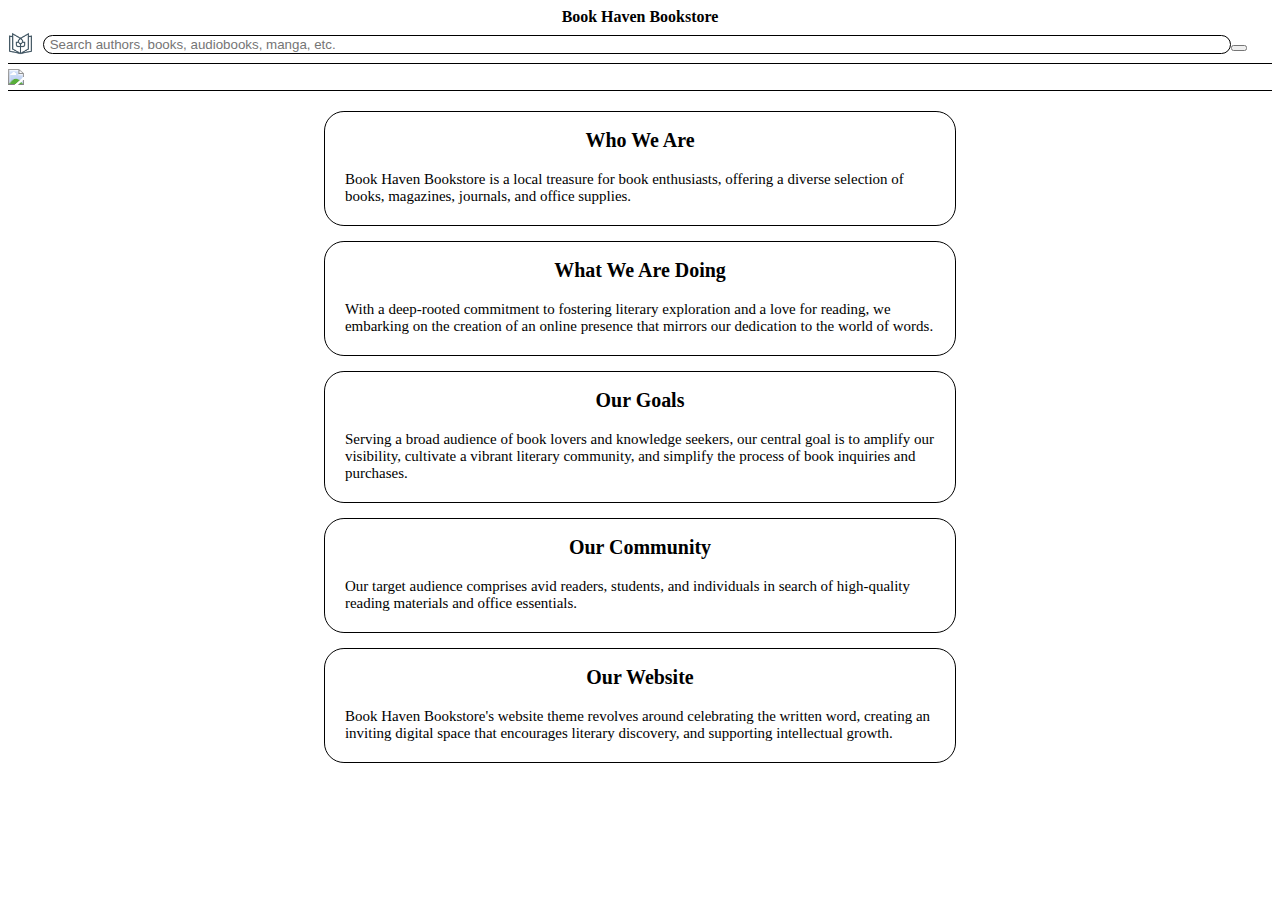
==== Introduction to Web Development/Touchstone Project - Book Haven Bookstore/Assignments/about.html @ f1a9c38a "Fill out about page & Create logo link to home" ====
<!DOCTYPE html>
<html lang="en">
<head>
    <meta charset="UTF-8">
    <meta name="viewport" content="width=device-width, initial-scale=1.0">
    <title>About</title>
    <link rel="stylesheet" href="styles.css">
    <script src="https://kit.fontawesome.com/6811630ecf.js" crossorigin="anonymous"></script>
</head>
<body>
    <header>
        <div id="webtitle">Book Haven Bookstore</div>
        <section class="header">
            <div id="logosearch">
                <a href="./index.html"><img src="../Resources/logo.png" alt="book logo with flower in the middle" class="logo" id="headerlogo"/></a>
                <div id="searchbar"> 
                    <form action="" method="get" autocomplete="on">
                        <input type="text" name="search" placeholder=" Search authors, books, audiobooks, manga, etc.">
                    </form>
                </div>
            </div>
            <div id="headerbuttons">
                <div id="fullmenu">
                        <i class="fa-solid fa-user"></i>
                        <i class="fa-solid fa-heart"></i>
                        <i class="fa-solid fa-cart-shopping"></i>
                        <button>
                            <i class="fa-solid fa-bars"></i>
                        </button>
                </div>
                <div id="shoppingcart">
                    <a href="index.html"><i class="fa-solid fa-cart-shopping"></i></a>
                </div>
                <div id="hamburgermenu">
                    <div id="hamburgermenuicon">
                        <button>
                            <i class="fa-solid fa-bars"></i>
                        </button>
                    </div> 
                    <div id="hamburgermenulinks">
                        <div id="accounticon">
                                <i class="fa-solid fa-user"></i>
                            <a href="">Account</a>
                        </div>     
                        <div id="wishlisticon">
                            <i class="fa-solid fa-heart"></i>
                            <a href="">Wish List</a>
                        </div>
                    </div>
                </div>
            </div>
        </section>
    </header>
    <hr>
    <div class="firstImage">
        <img src="../Resources/bookstore.jpeg"> 
    </div>
    <hr>
    <div class="descriptions">
        <div class="description">
            <h2>Who We Are</h2>
            <p>Book Haven Bookstore is a local treasure for book enthusiasts, offering a diverse selection of books, magazines, journals, and office supplies.</p>
        </div>
        <div class="description">
            <h2>What We Are Doing</h2>
            <p>With a deep-rooted commitment to fostering literary exploration and a love for reading, we embarking on the creation of an online presence that mirrors our dedication to the world of words.</p>
        </div>
        <div class="description">
            <h2>Our Goals</h2>
            <p>Serving a broad audience of book lovers and knowledge seekers, our central goal is to amplify our visibility, cultivate a vibrant literary community, and simplify the process of book inquiries and purchases.</p>
        </div>
        <div class="description">
            <h2>Our Community</h2>
            <p>Our target audience comprises avid readers, students, and individuals in search of high-quality reading materials and office essentials.</p>
        </div>
        <div class="description">
            <h2>Our Website</h2>
            <p>Book Haven Bookstore's website theme revolves around celebrating the written word, creating an inviting digital space that encourages literary discovery, and supporting intellectual growth.</p>
        </div>
    </div>
---- Introduction to Web Development/Touchstone Project - Book Haven Bookstore/Assignments/styles.css ----
/*header section*/

* {
    box-sizing: border-box;
}

html {
    font-size: 62.4%;
}

#fullmenu {
    display: none;
}

.header {
    display: flex;
    align-items: center;
    justify-content: space-between;
}

#webtitle {
    display: flex;
    justify-content: center;
    margin: auto auto 5px;
    font-size: 1.6rem;
    font-weight: bold;
}
#logosearch {
    display: flex;
    flex: 1;
    align-items: center;
}

#headerlogo {
    margin-right: 10px;
    width: 25px
}

#searchbar {
    
    display: block;
    align-items: center;
    flex: 1;
}
#searchbar input{
    width: 100%;
    border-radius: 10px;
    border: 1px black solid;

}

/*change this min width to 480 after done and erase this message*/
@media all and (min-width:480px) {
    #fullmenu {
        display: block;
    }
    #shoppingcart {
        display: none;
    }

    #hamburgermenu{
        display: none;
    }
}

#hamburgermenuicon {
    display: flex;
    position: relative;
    justify-content: flex-end;
    margin: 0px auto;
    
}

#hamburgermenu #hamburgermenulinks {
    visibility: hidden;
    position: absolute;
    right: 0px;
    list-style-type: none;
    width: 100px;
    justify-content: right;
    flex-direction: column;
    height: 55px;
    background-color: white;
    padding: 10px;
    font-size: 14px;
    right: 8px;
    top: 35px;
    border: black solid 1px;
}

#hamburgermenu #hamburgermenuicon button{
    border: none;
    background-color: white;
    font-size: 16px;
    padding: auto 2px;
}

#hamburgermenulinks a {
    text-decoration: none;
}

#hamburgermenu:hover #hamburgermenulinks {
    visibility: visible;
    z-index: 1;
    position: absolute;
    top: 5.5rem;
}

#shoppingcart {
    opacity: 50%;
    width: 25px;
    display: flex;
    justify-content: right;
    align-items: center;
    padding-right: 3px;
    
}

#shoppingcart i {
    color: #3f5461;
    font-size: 1.6rem;
}

#shoppingcart:hover {
    opacity: 100%;
    z-index: 1;
}

#headerbuttons {
    display: flex;
    
}


/*main promo*/

.firstImage {
    position: relative;
    flex-grow: 1;
    overflow: hidden;
    flex-shrink: 1;
    display: flex;
    margin: 0 auto;
    align-items: center;
}

.firstImage img {
    top: 0;
    width: 100%;
    display: flex;
    position: relative ;
}

#mainPromoText {
    text-align: right;
    position: absolute;
    color: white;
    width: 150px;
    font-size: 4rem;
    right: 50px;
    text-shadow: 3px 3px 2px black;
    margin: auto 0;
}

.bannerPromo {
    height: 90px;
    width: 100%;
    overflow: hidden;
    position: relative;
    display: flex;
    align-items: center;
    justify-content: center;
    
}

.bannerPromo img {
    width: 100%;
    height: 100%;
    object-fit: cover;
    position: absolute;
    top: 0;
    left: 0;
}

.bannerPromoText {
    color: white;
    font-size: 3.5rem;
    z-index: 1;
    text-align: center;
}


.carouselTitle,
.carouselTitle h1 {
    display: flex;
    justify-content: center;
    margin-top: 0.5rem;
    margin-bottom: 0.1rem;
    height: 4rem;
}



.carouselContainer {
    display: grid;
    grid-auto-flow: column;
    grid-auto-columns: 30%;
    overflow-x: auto;;
    height: 26rem;
    overflow-y: hidden;
}

.carouselContainer::-webkit-scrollbar {
    display: none;
}

.carouselContainer .mediaElements {
    width: 110px;
    display: flex;
    flex-direction: column;
    height: 27.5rem;
}

.carouselContainer .mediaElements .carouselImage {
    height: 18rem;
    display: flex;
}

.carouselContainer .mediaElements .carouselImage img{
    width: 100%;
    height: 100%;
    display: flex;
    object-fit: contain;

}

.carouselText {
    display: flex;
    flex-direction: column;
    height: 9rem;
    margin-top: 0.5rem;
}

.carouselText h2,
.carouselText p {
    margin-bottom: 0px;
    margin-top: 0px;
    text-align: center;
    justify-content: flex-end;
    display: flex;
    flex-direction: column;
}

.carouselText h2 {
    text-overflow: ellipsis;
    overflow: hidden;
    text-wrap: nowrap;
    width: 100%;
    white-space: normal;
    display: -webkit-box;
    -webkit-line-clamp: 2;
    -webkit-box-orient: vertical;
}

.carouselText p {
    font-size: 1.1rem;
    margin-top: 0.5rem;
}

.buttonGrid {
    display: grid;
    grid-template-columns: repeat(5, 1fr);
    grid-gap: 10px;
    margin-bottom: 2rem;
}

.buttonGrid button {
    height: 4rem;
    border-radius: 1rem;
}

.buttonGrid button h4 {
    height: 100%;
    width: 100%;
    display: flex;
    margin: 0px;
    align-items: center;
    justify-content: center;
    color: black;
}

.seeMore {
    display: flex;
    justify-content: center;
    align-items: center;
    margin-bottom: 1.5rem;
}

.seeMore button {
    border-radius: 3rem;
    height: 3rem;
    display: flex;
    justify-content: center;
    align-items: center;
}

.seemore p {
   margin-top: 2rem;
}


.footer {
    background-color: rgb(206, 206, 206);
    width: 100%;
    height: 21rem;
    margin-top: 0px;
}

.followUs h2 {
    display: flex;
    justify-content: center;
    font-size: 1.5rem;
    height: 4.5rem;
    align-items: center;
    margin-bottom: .3rem;
    margin-top: 0px;
}

.socialMedia {
    display: flex;
    justify-content: center;
    gap: 2rem;
    font-size: 2rem;
    margin-bottom: 2%;
}

footer hr {
    text-decoration: none;
    border: .1rem solid white;
    margin-top: 2rem;
}

hr {
    color: black;
    background-color: black;
    border: black;
    height: 1px;
}

.newsletter {
    display: flex;
    flex-direction: column;
    justify-content: center;
    align-items: center;
    border-radius: 2rem;
}

.newsletter label {
    font-size: 1rem;
}

.newsletter input {
    border-radius: 1rem;
    width: 60%;
}

.footer .links {
    display: flex;
    font-size: 1.1rem;
    gap: 1.1rem;
    margin-left: 1rem;
    margin-top: 1rem;
}

.footer p,
.footer a {
    height: 1rem;
    margin-top: 0px;
    margin-bottom: 0px;
    text-decoration: none;
    color: black;
}

.footer a:visited {
    color: black;
}

/*about*/

.descriptions {
    display: flex;
    flex-direction: column;
    gap: 1.5rem;
    width: 100%;
    align-items: center;    
    margin-top: 2rem;
}

.description {
    display: flex;
    flex-direction: column;
    border: 1px solid black;
    border-radius: 2rem;
    width: 50%;
    align-items: center;
 }

.descriptions h2 {
    font-size: 2rem;
}

.descriptions p {
    font-size: 1.5rem;
    margin: 0.3rem 2rem 2rem;
    align-items: center;
 }
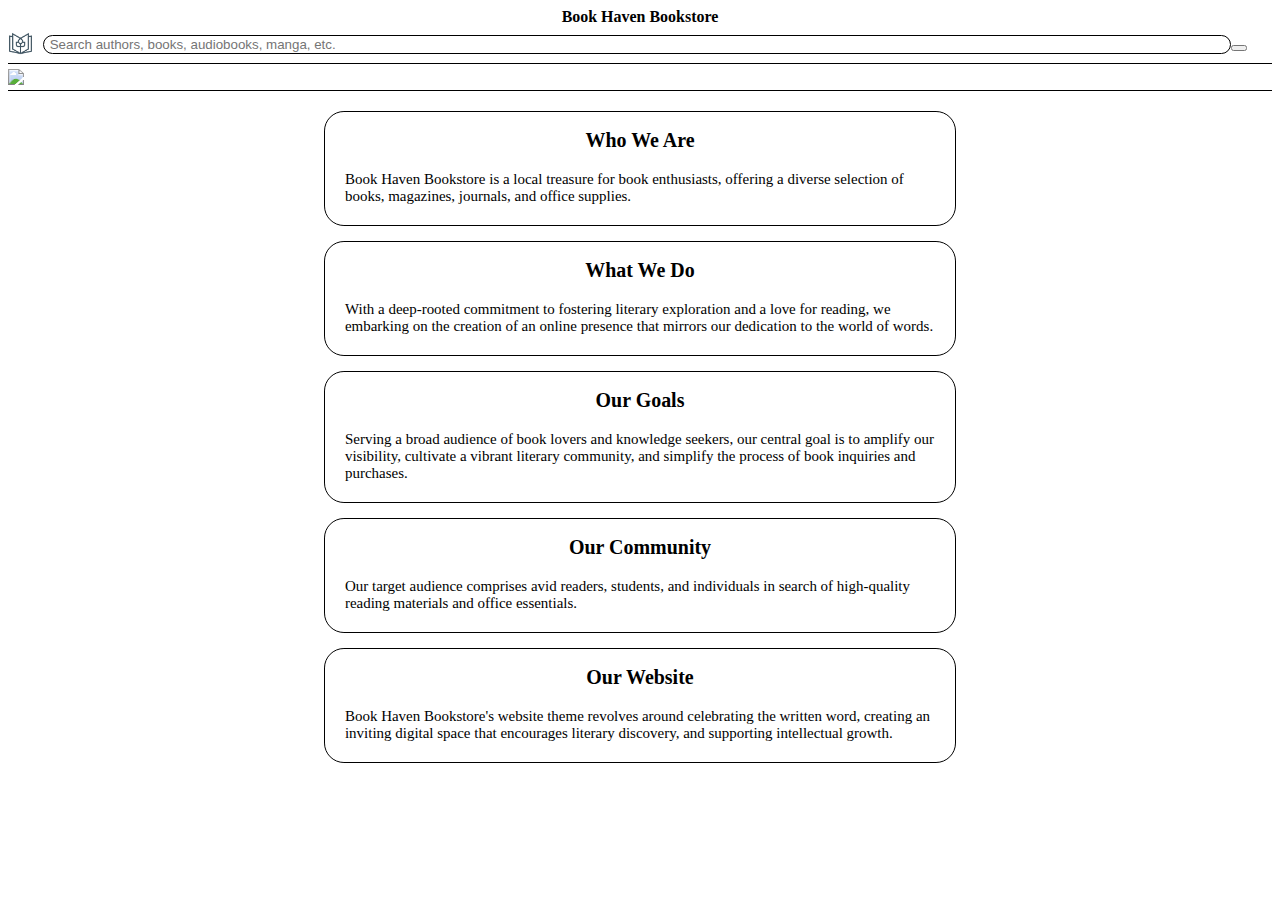
==== commit 3a8d7343: "Add Best Seller page and populate it" ====
--- a/Introduction to Web Development/Touchstone Project - Book Haven Bookstore/Assignments/about.html
+++ b/Introduction to Web Development/Touchstone Project - Book Haven Bookstore/Assignments/about.html
@@ -62,7 +62,7 @@
             <p>Book Haven Bookstore is a local treasure for book enthusiasts, offering a diverse selection of books, magazines, journals, and office supplies.</p>
         </div>
         <div class="description">
-            <h2>What We Are Doing</h2>
+            <h2>What We Do</h2>
             <p>With a deep-rooted commitment to fostering literary exploration and a love for reading, we embarking on the creation of an online presence that mirrors our dedication to the world of words.</p>
         </div>
         <div class="description">
--- a/Introduction to Web Development/Touchstone Project - Book Haven Bookstore/Assignments/styles.css
+++ b/Introduction to Web Development/Touchstone Project - Book Haven Bookstore/Assignments/styles.css
@@ -413,7 +413,140 @@
     font-size: 1.5rem;
     margin: 0.3rem 2rem 2rem;
     align-items: center;
- }
-
+    
+
+ }
+
+ /*gallery*/
+ .exclusiveItems {
+    display: flex;
+    flex-wrap: wrap;
+    gap: 2rem;
+    align-items: center;
+    
+ }
+
+ .item {
+    display: flex;
+    flex-direction: column;
+    align-items: center;  
+    width: 50%; 
+    object-fit: contain;
+ }
+
+
+ /*best sellers*/
+
+ .filter {
+    display: flex;
+    justify-content: center;
+    margin-bottom: 2rem;
+ }
+
+ .filter button {
+    height: 3rem;
+    width: 8rem;
+    border-radius: 1.1rem;
+ }
+
+ .books {
+    display: flex;
+    flex-direction: column;
+    align-items: center;
+    justify-content: center;
+    width: 95%;
+    margin-left: auto;
+    margin-right: auto;
+    margin-top: 3rem;
+ }
+
+ .book {
+    display: flex;    
+    width: 98%;
+    gap: 2rem;
+    margin-bottom: 3rem;
+ }
+ .books {
+    counter-reset: bookCounter; /* Initializes the counter */
+}
+
+.book h1::before {
+    counter-increment: bookCounter; /* Increments the counter for each .book */
+    content: counter(bookCounter) "."; /* Displays the counter value */
+}
+
+ .book img {
+    width: 15rem;
+ }
+
+ .bookInfo {
+    width: 100%;
+ }
+
+
+ .bookInfo h2 {
+    font-size: 1.8rem;
+    overflow: hidden;
+    text-wrap: nowrap;
+    width: 100%;
+    white-space: normal;
+    display: -webkit-box;
+    -webkit-line-clamp: 2;
+    -webkit-box-orient: vertical;
+    margin-bottom: 0.5rem;
+ }
+
+ .bookInfo .author {
+    font-size: 1.4rem;
+    margin-top: 0rem;
+ }
+
+ .bookInfo .price {
+    font-size: 2rem;
+ }
  
-
+ .bookInfo .button {
+    display: flex;
+    justify-content: center;
+ }
+
+ .bookInfo button {
+    width: 80%;
+    height: 4rem;
+    border-radius: 1.1rem;
+    background-color: #3f5461;
+ }
+
+ .bookInfo button p {
+    margin-top: auto;
+    margin-bottom: auto;
+    color: #fdfdfd;
+    animation: pulse 2s infinite;
+ }
+
+ @keyframes pulse {
+    0% {
+        transform: scale(1);
+    }
+    50% {
+        transform: scale(1.2);
+    }
+    100% {
+        transform: scale(1);
+    }
+}
+ 
+
+ /*
+ 
+ text-overflow: ellipsis;
+    overflow: hidden;
+    text-wrap: nowrap;
+    width: 100%;
+    white-space: normal;
+    display: -webkit-box;
+    -webkit-line-clamp: 2;
+    -webkit-box-orient: vertical;
+    
+    */
+
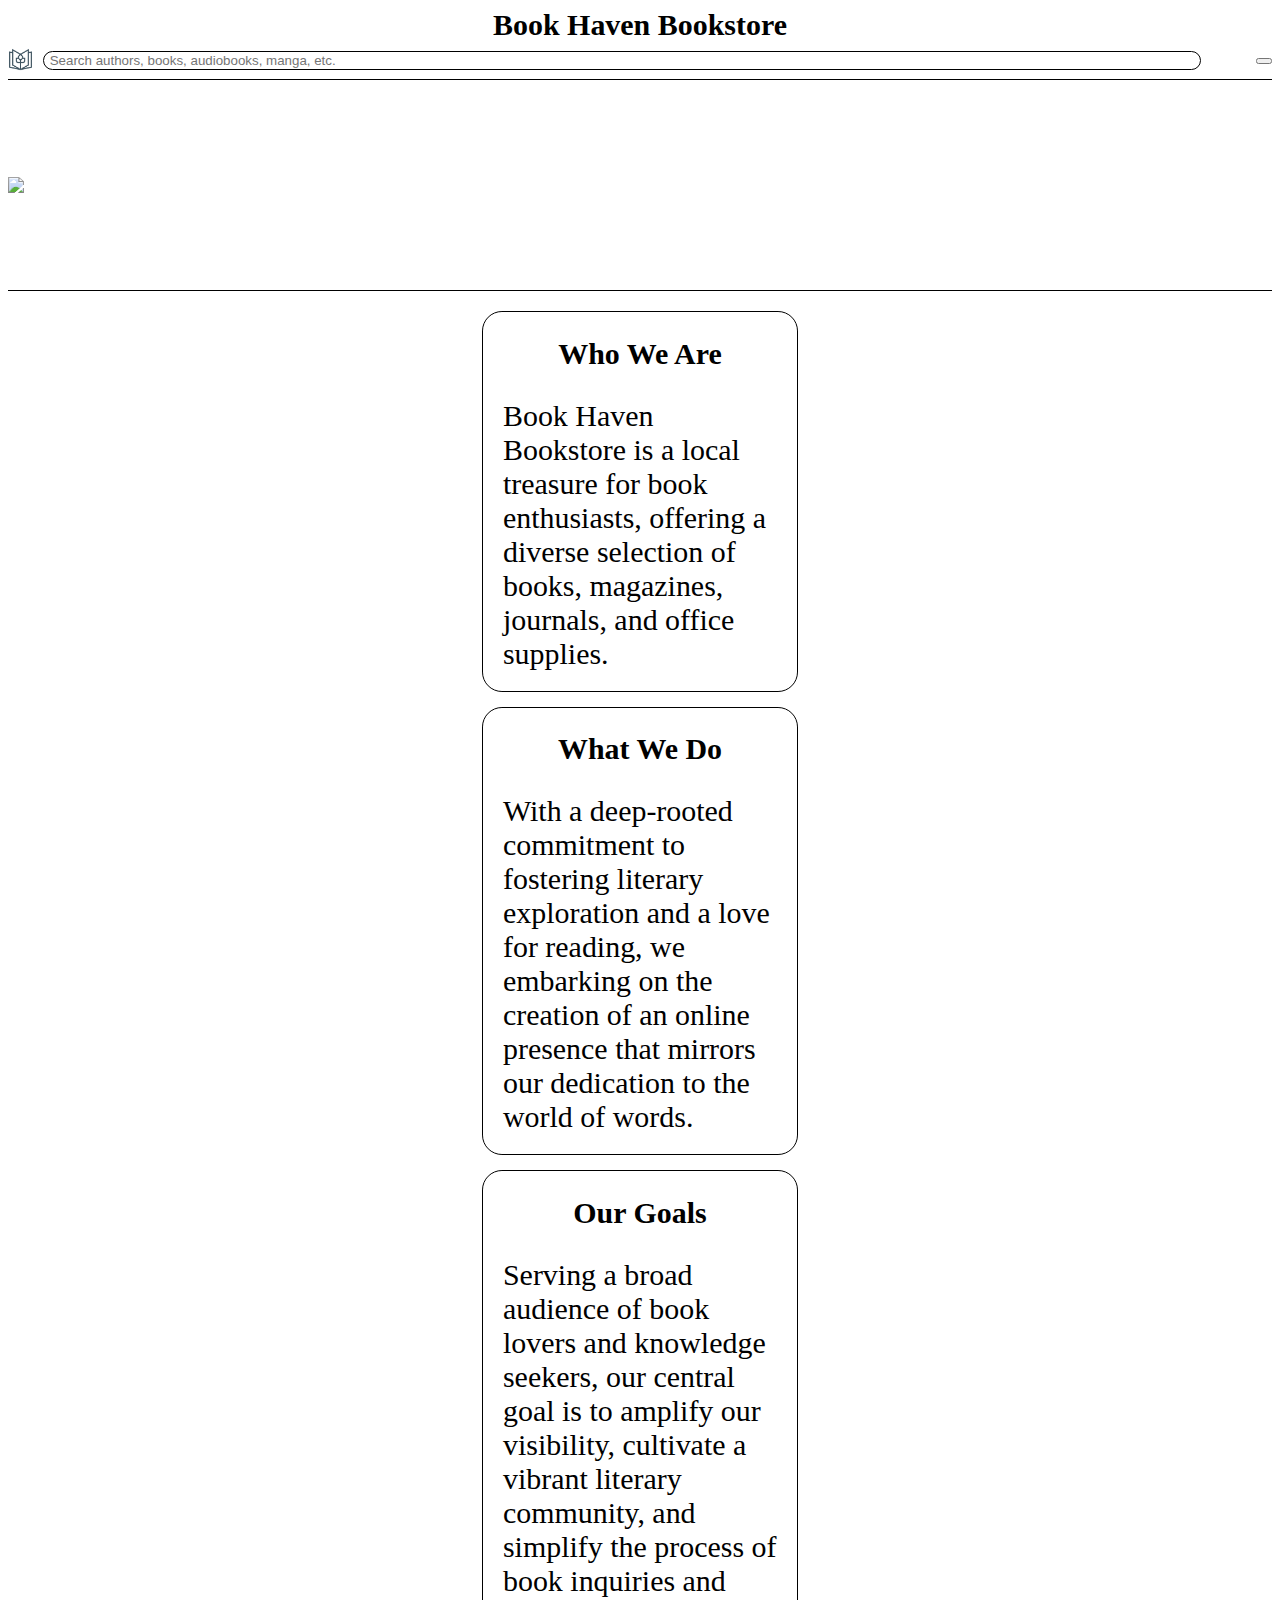
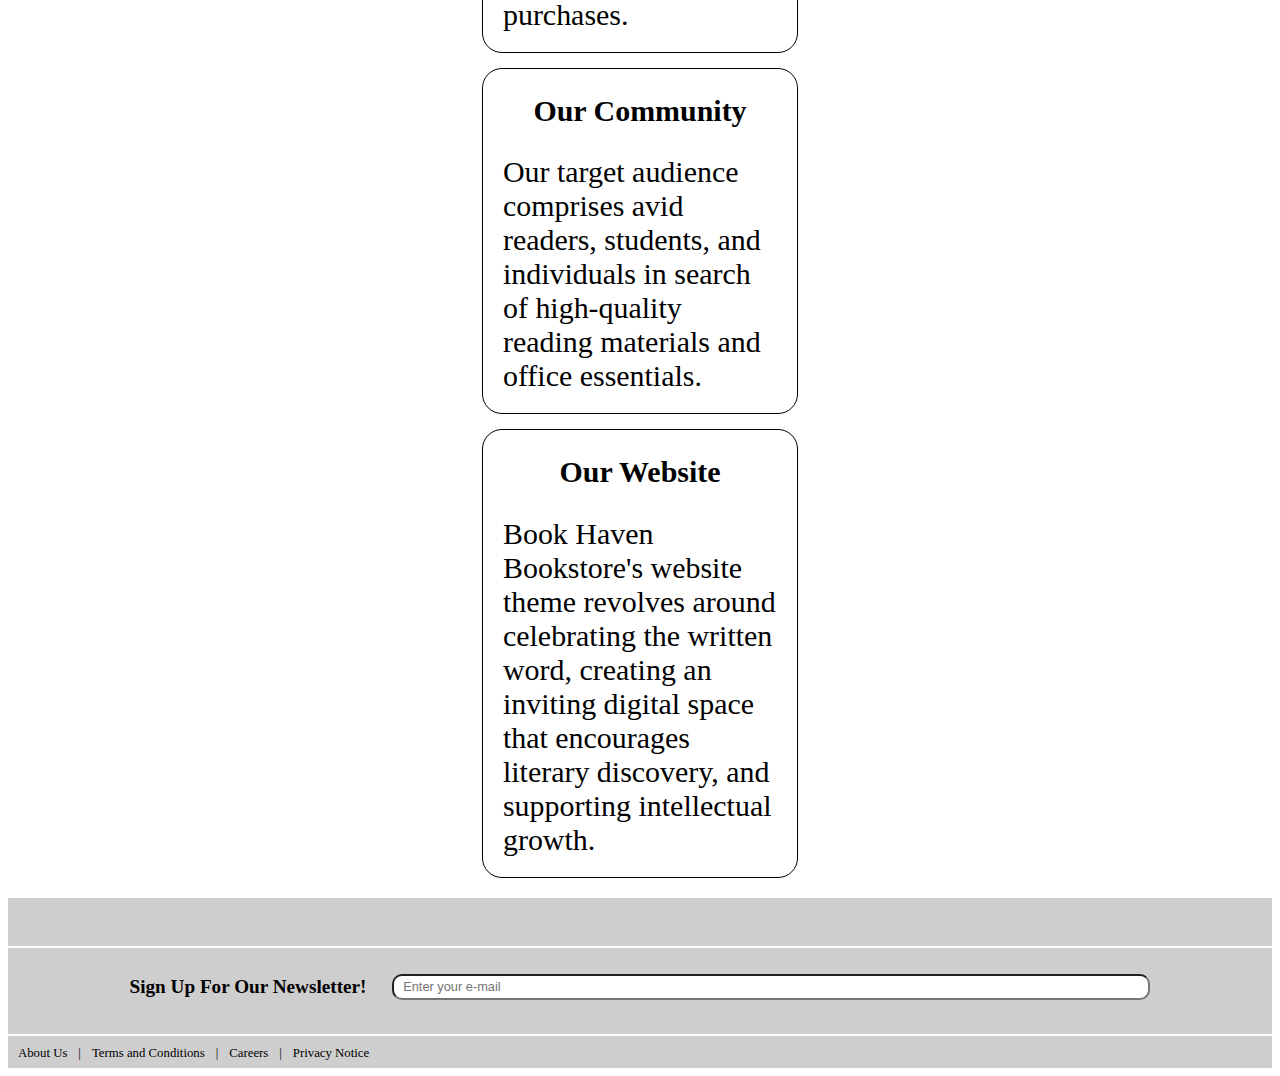
==== commit 357bedf7: "Fix font sizing and element sizing" ====
--- a/Introduction to Web Development/Touchstone Project - Book Haven Bookstore/Assignments/about.html
+++ b/Introduction to Web Development/Touchstone Project - Book Haven Bookstore/Assignments/about.html
@@ -77,4 +77,35 @@
             <h2>Our Website</h2>
             <p>Book Haven Bookstore's website theme revolves around celebrating the written word, creating an inviting digital space that encourages literary discovery, and supporting intellectual growth.</p>
         </div>
-    </div>+    </div>
+    <footer>
+        <div class="footer">
+            <div class="followUs">
+                <h2>Follow Us!</h2>
+                <div class="socialMedia">
+                    <i class="fa-brands fa-facebook-f"></i>
+                    <i class="fa-brands fa-instagram"></i>
+                    <i class="fa-brands fa-x-twitter"></i>
+                    <i class="fa-brands fa-tiktok"></i>
+                    <i class="fa-brands fa-linkedin-in"></i>
+                </div>
+            </div>
+            <hr>
+            <div class="newsletter">
+                <label for="email">
+                    <h2>Sign Up For Our Newsletter!</h2>
+                </label>
+                <input type="email" class="signup" placeholder="  Enter your e-mail">
+            </div>
+            <hr>
+            <div class="links">
+                <a href="about.html">About Us</a>
+                <p>|</p>
+                <a href="">Terms and Conditions</a>
+                <p >|</p>
+                <a href="">Careers</a>
+                <p>|</p>
+                <a href="">Privacy Notice</a>
+            </div>
+        </div>
+    </footer>--- a/Introduction to Web Development/Touchstone Project - Book Haven Bookstore/Assignments/styles.css
+++ b/Introduction to Web Development/Touchstone Project - Book Haven Bookstore/Assignments/styles.css
@@ -15,7 +15,8 @@
 .header {
     display: flex;
     align-items: center;
-    justify-content: space-between;
+    width: 100%;
+   
 }
 
 #webtitle {
@@ -49,19 +50,6 @@
 
 }
 
-/*change this min width to 480 after done and erase this message*/
-@media all and (min-width:480px) {
-    #fullmenu {
-        display: block;
-    }
-    #shoppingcart {
-        display: none;
-    }
-
-    #hamburgermenu{
-        display: none;
-    }
-}
 
 #hamburgermenuicon {
     display: flex;
@@ -128,8 +116,8 @@
 
 #headerbuttons {
     display: flex;
-    
-}
+}
+
 
 
 /*main promo*/
@@ -199,9 +187,20 @@
     height: 4rem;
 }
 
-
-
-.carouselContainer {
+.arrow {
+    display: none;
+}
+
+.seeMore {
+    display: none;
+}
+
+.container i {
+    display: none;
+    position: absolute;
+}
+
+.container .carouselContainer {
     display: grid;
     grid-auto-flow: column;
     grid-auto-columns: 30%;
@@ -215,7 +214,7 @@
 }
 
 .carouselContainer .mediaElements {
-    width: 110px;
+    width: 11rem;
     display: flex;
     flex-direction: column;
     height: 27.5rem;
@@ -237,18 +236,16 @@
 .carouselText {
     display: flex;
     flex-direction: column;
-    height: 9rem;
+    height: 8rem;
     margin-top: 0.5rem;
 }
 
 .carouselText h2,
 .carouselText p {
+
     margin-bottom: 0px;
     margin-top: 0px;
     text-align: center;
-    justify-content: flex-end;
-    display: flex;
-    flex-direction: column;
 }
 
 .carouselText h2 {
@@ -266,6 +263,7 @@
     font-size: 1.1rem;
     margin-top: 0.5rem;
 }
+
 
 .buttonGrid {
     display: grid;
@@ -394,15 +392,16 @@
     width: 100%;
     align-items: center;    
     margin-top: 2rem;
+    margin-bottom: 2rem;
 }
 
 .description {
     display: flex;
     flex-direction: column;
-    border: 1px solid black;
     border-radius: 2rem;
     width: 50%;
     align-items: center;
+    border: 1px solid;
  }
 
 .descriptions h2 {
@@ -413,8 +412,6 @@
     font-size: 1.5rem;
     margin: 0.3rem 2rem 2rem;
     align-items: center;
-    
-
  }
 
  /*gallery*/
@@ -423,7 +420,6 @@
     flex-wrap: wrap;
     gap: 2rem;
     align-items: center;
-    
  }
 
  .item {
@@ -465,6 +461,7 @@
     width: 98%;
     gap: 2rem;
     margin-bottom: 3rem;
+    height: 30rem;
  }
  .books {
     counter-reset: bookCounter; /* Initializes the counter */
@@ -477,6 +474,7 @@
 
  .book img {
     width: 15rem;
+    height: auto;
  }
 
  .bookInfo {
@@ -535,18 +533,332 @@
         transform: scale(1);
     }
 }
- 
-
- /*
- 
- text-overflow: ellipsis;
-    overflow: hidden;
-    text-wrap: nowrap;
-    width: 100%;
-    white-space: normal;
-    display: -webkit-box;
-    -webkit-line-clamp: 2;
-    -webkit-box-orient: vertical;
+
+.checks {
+    margin-top: 2rem;;
+    display: flex;
+    flex-direction: column;
+    gap: 1rem;
+}
+.check {
+    display: flex;
+    font-size: 1.2rem;
+    align-items: center;
+
+}
+
+.check i {
+    color: green;
+    height: 1.2rem;
+}
+
+.check p {
+    margin-top: 0;
+    margin-bottom: 0;
+    margin-left: 1rem;
+}
+
+/*desktop*/
+
+.headerNavigation,
+#headerNavigationLine {
+    display: none;
+}
+
+.headerNavigation a {
+    text-decoration: none;
+}
+
+.headerNavigation a:visited {
+    color: black;
+}
+
+@media all and (min-width:470px) {
+    #webtitle {
+        font-size: 3rem;
+    }
+
+    #fullmenu {
+        display: block;
+    }
+
+    #shoppingcart i,
+    #shoppingcart {
+        display: none;
+        position: absolute;
+    }
+
+    #hamburgermenu{
+        display: none;
+        visibility:hidden;
+    }
     
-    */
-
+    #headerbuttons {
+        display: flex;
+        justify-content: flex-end;
+        align-items: end;
+        margin-left: 1rem;
+    }
+
+    #fullmenu {
+        display: flex;
+        gap: 1.5rem;
+        align-items: center;
+        justify-content: center;
+        height: 100%;
+    }
+    
+    #fullmenu i {
+        font-size: 1.8rem;
+    }
+
+    #headerNavigationLine {
+        display: block;
+    }
+
+    .headerNavigation {
+        display: flex;
+        justify-content: center;
+        align-items: center;
+        margin-top: 1rem;
+        margin-bottom: auto;
+    }
+
+    .headerNavigation h2 {
+        display: flex;
+        align-items: center;
+        height: 3rem;
+    }
+
+    .headerNavigation h2:not(#last) {
+        padding-right: 1rem;
+        padding-left: 1rem;
+        border-right: 1px solid;
+    }
+    
+    .headerNavigation #last {
+        padding-left: 1rem;
+    }
+
+    .firstImage {
+        height: 20rem;
+        display: flex;
+        justify-content: center;
+        align-items: center;
+    }
+
+    #mainPromoText {
+        text-align: center;
+        width: 100%;
+        font-size: 6rem;
+        position: absolute;
+        left: auto;
+        right: auto;
+    }
+
+    .primarySlider .carouselTitle {
+        height: 5vw;
+        text-decoration: none;
+    }
+    
+    .primarySlider .carouselTitle h1 {
+        font-size: 3vw;
+    }
+
+    .primarySlider .carouselTitle a {
+        text-decoration: none;
+    }
+
+    .primarySlider .carouselTitle a:visited {
+        color: black;
+    }
+
+    .categorySlider .carouselTitle{
+        height: 5vw;
+    }
+
+    .categorySlider .carouselTitle h1 {
+        font-size: 3vw;
+    }
+
+    .carouselContainer .mediaElements .carouselText .titleofbook h2 {
+        
+    }
+
+    .primarySlider {
+        display: flex;
+        flex-direction: column;
+        margin-bottom: 1rem;
+    }
+
+    .container {
+        display: flex;
+        justify-content: center;
+        position: relative;
+        overflow: visible;
+        height: auto;
+    }
+
+    .container button {
+        border: none;
+        background: none;
+    }
+
+    .container button:hover {
+        color: gray;
+    }
+
+    .container button:active {
+        color: red;
+    }
+
+    .container i {
+        display: contents;
+        font-size: 3rem;
+
+    }
+
+    .container .carouselContainer {
+        grid-auto-columns: 14vw;
+        grid-auto-flow: column;
+        width: 70%;
+        height: auto;
+        margin-bottom: 2rem;
+        gap: auto;
+    }
+
+    .container .carouselContainer .mediaElements {
+        width: 90%;
+        height: auto;
+        display: flex;
+        ;
+    }
+
+    .container .carouselContainer .mediaElements .carouselImage {
+        object-fit: contain;
+    
+        height: 19.5vw;
+        overflow: inherit;
+    }
+
+    .container .carouselContainer .mediaElements .carouselImage img {
+        height: auto;
+    }
+
+    .container .carouselContainer .mediaElements .carouselText {
+        display: flex;
+        justify-content: flex-start;
+        overflow: visible;
+        ;
+        height: auto;
+    }
+
+    .container .carouselContainer .mediaElements .carouselText h2{
+        font-size: 1.3vw;
+        text-overflow: ellipsis;
+        overflow: hidden;
+        text-wrap: nowrap;
+        width: 100%;
+        white-space: normal;
+        display: -webkit-box;
+        -webkit-line-clamp: 2;
+        -webkit-box-orient: vertical;
+    }
+
+    .container .carouselContainer .mediaElements .carouselText p {
+        font-size: 1.1vw;
+        text-overflow: ellipsis;
+        overflow: hidden;
+        text-wrap: nowrap;
+        width: 100%;
+        white-space: normal;
+        display: -webkit-box;
+        -webkit-line-clamp: 2;
+        -webkit-box-orient: vertical;
+    }
+
+    .buttonGrid {
+        width: 60%;
+        margin-left: auto;
+        margin-right: auto;
+    }
+
+    .categorySlider .buttonGrid h4 {
+        font-size: 1vw;
+    }
+
+    .arrow {
+        display: flex;
+        height: auto;
+    }
+
+    .arrow .leftArrow,
+    .arrow .rightArrow {
+        margin-right: 3rem;
+        margin-left: 3rem;
+        height: 85%;
+    }
+
+    .seeMore {
+        display: none;
+        position: absolute;
+    }
+
+    .description {
+        width: 25%;
+    }
+
+    .description h2,
+    .description p {
+        font-size: 3rem;
+    }
+
+    .footer {
+        height: auto;
+    }
+
+    .footer i {
+        font-size: 1.5vw;
+        margin-top: 1vw;
+    }
+
+    .newsletter {
+        display: flex;
+        flex-direction: row;
+        margin-top: 0.9vw;
+    }
+
+    .newsletter label {
+        margin-right: 2vw;
+    }
+
+    .newsletter input {
+        height: 2vw;
+        font-size: 1vw;
+    }
+
+    .footer .followUs h2{
+        display: none;
+    }
+
+    .socialMedia i {
+        margin-top: 1.8vw;
+    }
+
+    .footer .followUs h2,
+    .newsletter label h2 {
+        font-size: 1.5vw;
+    }
+
+    .links {
+        height: auto;
+        
+    }
+
+    .links a,
+    .links p {
+        font-size: 1vw;
+        height: auto;
+        margin-bottom: .6vw;
+    }
+}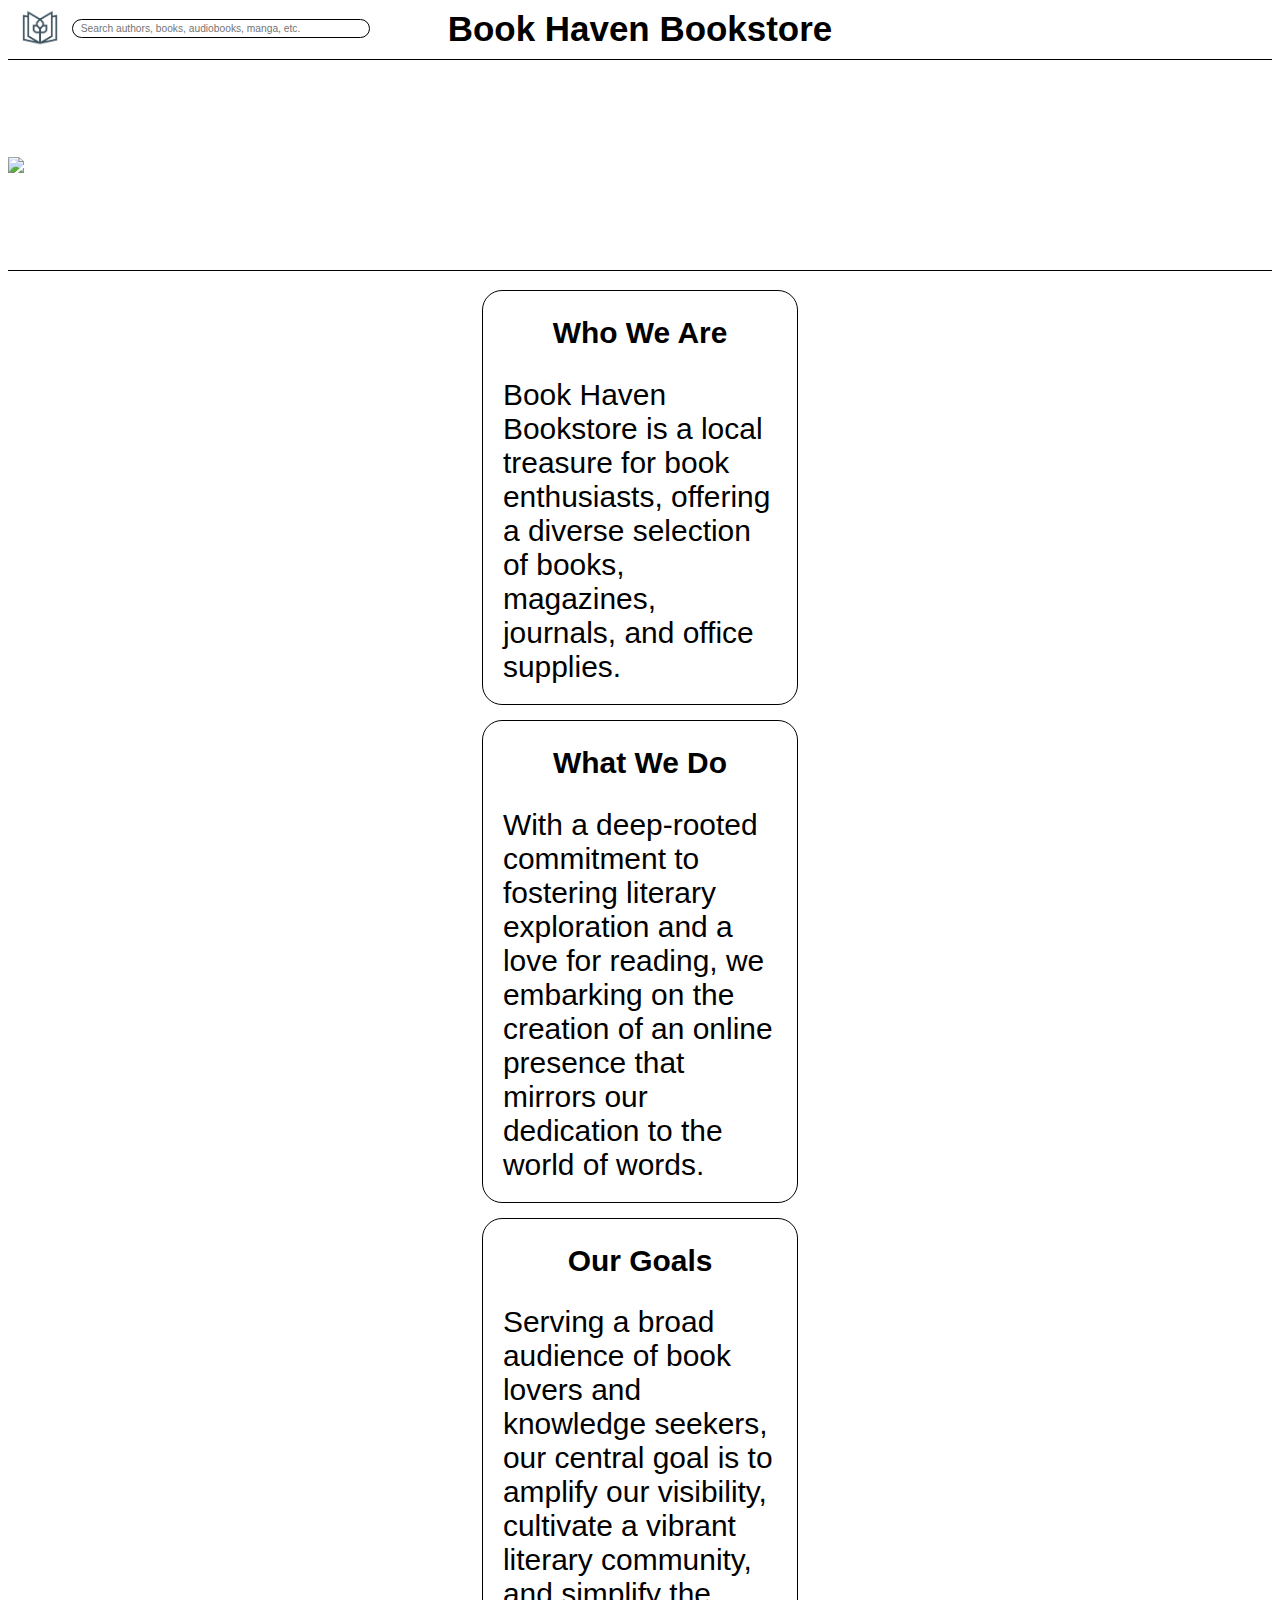
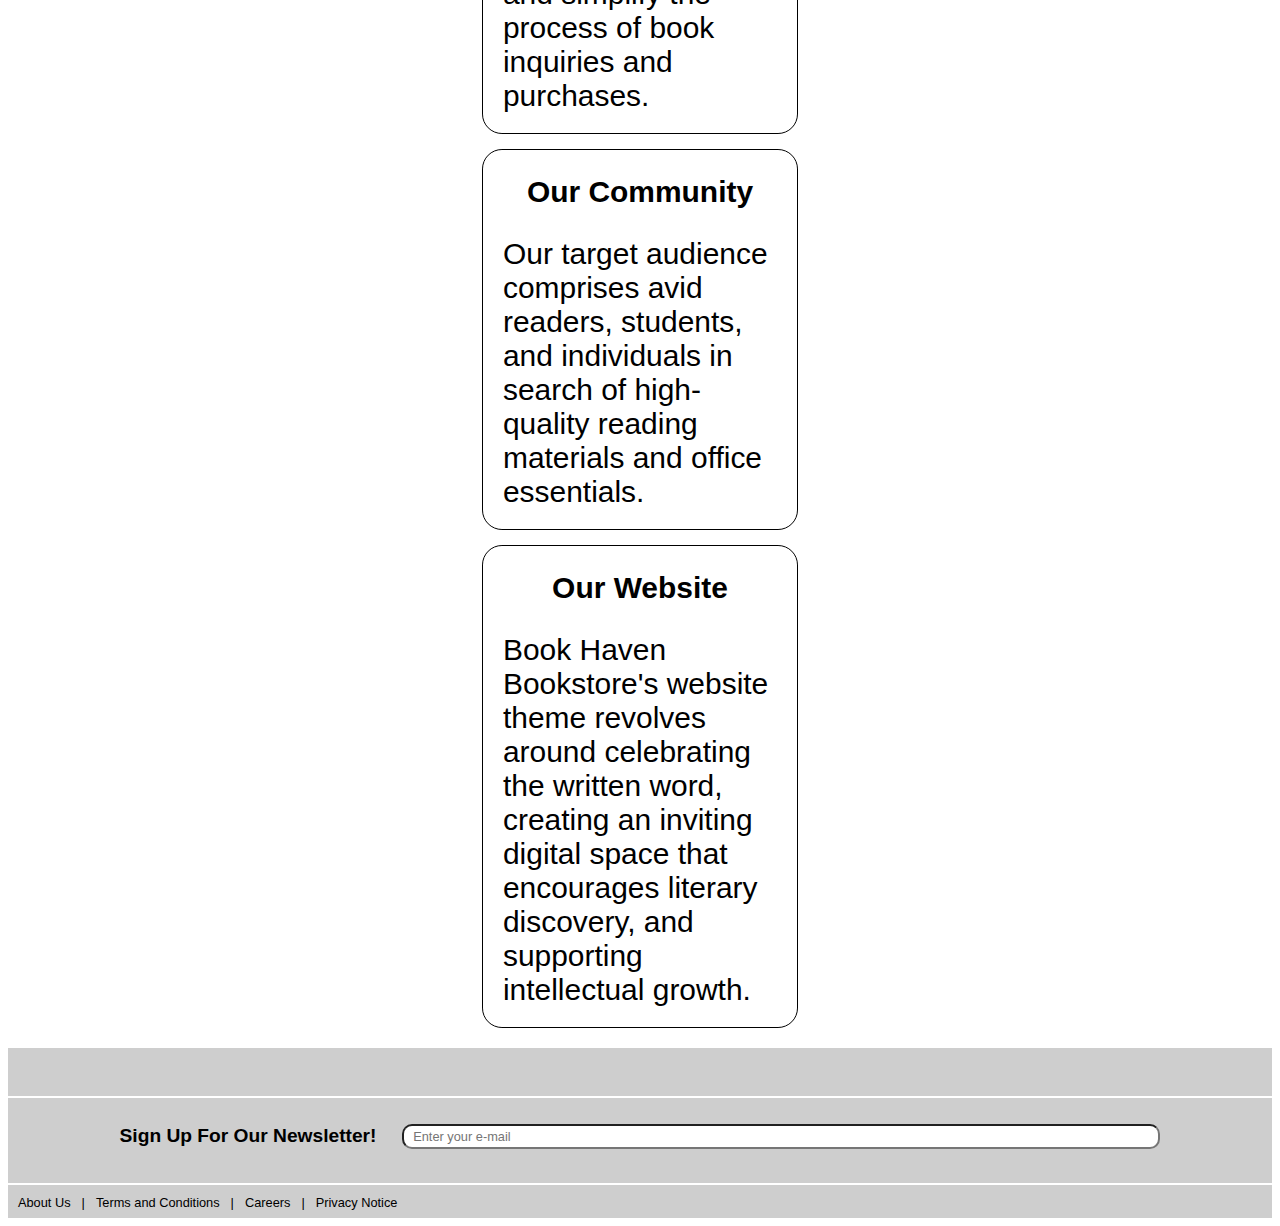
==== commit f8d5cd40: "Finalize typography" ====
--- a/Introduction to Web Development/Touchstone Project - Book Haven Bookstore/Assignments/about.html
+++ b/Introduction to Web Development/Touchstone Project - Book Haven Bookstore/Assignments/about.html
@@ -9,13 +9,14 @@
 </head>
 <body>
     <header>
-        <div id="webtitle">Book Haven Bookstore</div>
+        <a href="index.html"><div id="webtitle">Book Haven Bookstore</div></a>
+        <a href="index.html"><div id="webtitledesktop"><h1>Book Haven Bookstore</h1></div></a>
         <section class="header">
             <div id="logosearch">
                 <a href="./index.html"><img src="../Resources/logo.png" alt="book logo with flower in the middle" class="logo" id="headerlogo"/></a>
                 <div id="searchbar"> 
                     <form action="" method="get" autocomplete="on">
-                        <input type="text" name="search" placeholder=" Search authors, books, audiobooks, manga, etc.">
+                        <input type="text" name="search" placeholder="  Search authors, books, audiobooks, manga, etc.">
                     </form>
                 </div>
             </div>
@@ -24,9 +25,8 @@
                         <i class="fa-solid fa-user"></i>
                         <i class="fa-solid fa-heart"></i>
                         <i class="fa-solid fa-cart-shopping"></i>
-                        <button>
-                            <i class="fa-solid fa-bars"></i>
-                        </button>
+                        <i class="fa-solid fa-bars"></i>
+                        
                 </div>
                 <div id="shoppingcart">
                     <a href="index.html"><i class="fa-solid fa-cart-shopping"></i></a>
--- a/Introduction to Web Development/Touchstone Project - Book Haven Bookstore/Assignments/styles.css
+++ b/Introduction to Web Development/Touchstone Project - Book Haven Bookstore/Assignments/styles.css
@@ -1,11 +1,51 @@
 /*header section*/
+
+@font-face {
+    font-family: Comfortaa;
+    src: url('../Font/Comfortaa-VariableFont_wght.ttf') format('ttf');
+    font-weight: normal;
+    font-size: normal;
+}
 
 * {
     box-sizing: border-box;
 }
 
+h1 {
+    font-family: Arial, Helvetica, sans-serif;
+}
+
+h2 {
+   font-family: Comfortaa, sans-serif;
+}
+
+p, h4, a {
+    font-family: 'Gill Sans', 'Gill Sans MT', Calibri, 'Trebuchet MS', sans-serif;
+}
+
+a h1:hover, a h2:hover, a:hover {
+    color: #742c36;
+}
+
+button:hover {
+    color: #742c36;
+}
+
+.check p {
+    font-size: ;
+}
+
 html {
     font-size: 62.4%;
+}
+
+a {
+    text-decoration: none;
+}
+
+a:visited,
+a:link {
+    color: black;
 }
 
 #fullmenu {
@@ -26,6 +66,11 @@
     font-size: 1.6rem;
     font-weight: bold;
 }
+
+#webtitledesktop {
+    display: none;
+}
+
 #logosearch {
     display: flex;
     flex: 1;
@@ -209,6 +254,7 @@
     overflow-y: hidden;
 }
 
+
 .carouselContainer::-webkit-scrollbar {
     display: none;
 }
@@ -231,6 +277,34 @@
     display: flex;
     object-fit: contain;
 
+}
+
+.carouselContainerEx {
+    display: grid;
+    grid-auto-flow: column;
+    grid-auto-columns: 30%;
+    overflow-x: auto;;
+    height: auto;
+    overflow-y: hidden;
+}
+
+.carouselContainerEx .mediaElements {
+    width: 11rem;
+    display: flex;
+    flex-direction: column;
+    height: auto;
+}
+
+.carouselContainerEx .mediaElements .carouselImage {
+    height: auto;
+    display: flex;
+}
+
+.carouselContainerEx .mediaElements .carouselImage img{
+    width: 100%;
+    height: 100%;
+    display: flex;
+    object-fit: contain;
 }
 
 .carouselText {
@@ -264,28 +338,56 @@
     margin-top: 0.5rem;
 }
 
+.carouselContainerEx {
+    overflow: hidden;
+}
+
+.carouselContainerEx .carouselText {
+    display: flex;
+    flex-direction: column;
+    height: 5rem;
+    margin-top: 0.5rem;
+}
+
+.carouselContainerEx .carouselText h2,
+.carouselContainerEx .carouselText p {
+
+    margin-bottom: 0px;
+    margin-top: 0px;
+    text-align: center;
+}
+
+.carouselContainerEx .carouselText h2 {
+    text-overflow: ellipsis;
+    overflow: hidden;
+    text-wrap: nowrap;
+    width: 100%;
+    white-space: normal;
+    display: -webkit-box;
+    -webkit-line-clamp: 2;
+    -webkit-box-orient: vertical;
+}
 
 .buttonGrid {
     display: grid;
     grid-template-columns: repeat(5, 1fr);
     grid-gap: 10px;
     margin-bottom: 2rem;
+    width: 75%;
+    margin-left: auto;
+    margin-right: auto;
 }
 
 .buttonGrid button {
-    height: 4rem;
+    height: auto;
+    min-height: 3rem;
     border-radius: 1rem;
-}
-
-.buttonGrid button h4 {
-    height: 100%;
-    width: 100%;
-    display: flex;
-    margin: 0px;
-    align-items: center;
-    justify-content: center;
-    color: black;
-}
+    font-family: 'Gill Sans', 'Gill Sans MT', Calibri, 'Trebuchet MS', sans-serif;
+    font-size: 2rem;
+
+}
+
+
 
 .seeMore {
     display: flex;
@@ -302,8 +404,9 @@
     align-items: center;
 }
 
-.seemore p {
-   margin-top: 2rem;
+.seeMore p {
+   color: black;
+   border: none;
 }
 
 
@@ -412,40 +515,53 @@
     font-size: 1.5rem;
     margin: 0.3rem 2rem 2rem;
     align-items: center;
- }
-
- /*gallery*/
- .exclusiveItems {
-    display: flex;
-    flex-wrap: wrap;
-    gap: 2rem;
-    align-items: center;
- }
-
- .item {
+}
+
+/*gallery*/
+
+.exclusive h1 {
+    text-align: center;
+    font-size: 2rem;
+}
+.exclusiveItems {
     display: flex;
     flex-direction: column;
-    align-items: center;  
-    width: 50%; 
-    object-fit: contain;
- }
-
-
- /*best sellers*/
-
- .filter {
+    margin: 0 auto;
+    width: 75%;
+}
+
+.exclusiveItems .item {
+    margin-bottom: 3rem;
+}
+
+.exclusiveItems .item img{
+    width: 100%;
+    align-items: center;
+}
+
+.exclusiveItems .item h2 {
+    text-align: center;
+}
+
+/*best sellers*/
+
+.filter {
     display: flex;
     justify-content: center;
     margin-bottom: 2rem;
  }
 
- .filter button {
+.filter button {
     height: 3rem;
     width: 8rem;
     border-radius: 1.1rem;
- }
-
- .books {
+}
+
+.bestsellertitle {
+    display: none;
+}
+
+.books {
     display: flex;
     flex-direction: column;
     align-items: center;
@@ -456,14 +572,19 @@
     margin-top: 3rem;
  }
 
- .book {
+.book {
     display: flex;    
     width: 98%;
     gap: 2rem;
     margin-bottom: 3rem;
     height: 30rem;
- }
- .books {
+}
+
+.categories {
+    display: none;
+}
+
+.books {
     counter-reset: bookCounter; /* Initializes the counter */
 }
 
@@ -573,10 +694,127 @@
     color: black;
 }
 
+@media all and (min-width: 800px) {
+    header {
+        margin-bottom: 1rem;
+    }
+
+    #webtitle {
+        display: none;
+    }
+
+    #webtitledesktop {
+        display: flex;
+        position: absolute;
+        width: auto;
+        white-space: nowrap;
+        height: 3.3vw;
+        justify-content: center;
+        align-items: center;
+        left: 50%;
+        right: 50%;
+        
+    }
+
+    #webtitledesktop h1 {
+        font-size: 3.5rem;
+        margin-top: 0px;
+        margin-bottom: 0px;
+    }
+
+    #logosearch a img{
+        width: 3vw;
+        margin-left: 1vw;
+        margin-right: 1vw;
+    }
+
+    #searchbar {
+        width: auto;
+    }
+
+    #searchbar form {
+        width: 26%;
+    }
+
+    #searchbar form input {
+        height: 1.5vw;
+        border-radius: 100rem;
+        font-size: .8vw;
+    }
+
+    .pagename h1 {
+        font-size: 2rem;
+    }
+
+    .grid {
+        display: grid;
+        grid-template-columns: auto auto;
+        width: 80%;
+        margin-right: auto;
+        margin-left: auto;
+        justify-content: space-between;
+        
+    }
+
+    .categories {
+        display: flex;
+        flex-direction: column;
+    }
+
+    .categorytitle {
+        font-size: 1.5rem;
+        text-decoration: underline;
+    }
+
+    .categorynames {
+        font-size: 2rem;
+        margin: .5rem;
+    }
+
+    .categorynames p {
+        margin: .75rem
+    }
+
+    .bestsellertitlemobile   {
+        display: none;
+    }
+
+    .bestsellertitle {
+        display: flex;
+        justify-content: center;
+        font-size: 3rem;
+    }
+
+
+    .books {
+        display: flex;
+        flex-direction: row;
+        flex-wrap: wrap;
+        gap: 1rem;
+        height: auto;
+        margin-right: 0px;
+        justify-content: flex-start;
+    }
+
+    .book {
+        width: 20vw;
+        min-width: 21vw;
+        flex: 1 1 20vw;
+
+    }
+
+    .bookInfo {
+        width: 10vw;
+        height: auto;
+    }
+}
+
+
 @media all and (min-width:470px) {
     #webtitle {
         font-size: 3rem;
     }
+
 
     #fullmenu {
         display: block;
@@ -657,12 +895,12 @@
     }
 
     .primarySlider .carouselTitle {
-        height: 5vw;
+        height: 4vw;
         text-decoration: none;
     }
     
     .primarySlider .carouselTitle h1 {
-        font-size: 3vw;
+        font-size: 2vw;
     }
 
     .primarySlider .carouselTitle a {
@@ -674,16 +912,13 @@
     }
 
     .categorySlider .carouselTitle{
-        height: 5vw;
+        height: 4vw;
     }
 
     .categorySlider .carouselTitle h1 {
-        font-size: 3vw;
-    }
-
-    .carouselContainer .mediaElements .carouselText .titleofbook h2 {
-        
-    }
+        font-size: 2vw;
+    }
+
 
     .primarySlider {
         display: flex;
@@ -731,12 +966,10 @@
         width: 90%;
         height: auto;
         display: flex;
-        ;
     }
 
     .container .carouselContainer .mediaElements .carouselImage {
         object-fit: contain;
-    
         height: 19.5vw;
         overflow: inherit;
     }
@@ -749,7 +982,6 @@
         display: flex;
         justify-content: flex-start;
         overflow: visible;
-        ;
         height: auto;
     }
 
@@ -777,14 +1009,72 @@
         -webkit-box-orient: vertical;
     }
 
+    .container .carouselContainerEx {
+        grid-auto-columns: 14vw;
+        grid-auto-flow: column;
+        width: 70%;
+        height: auto;
+        margin-bottom: 2rem;
+        gap: auto;
+        overflow: hidden;
+    }
+
+    .container .carouselContainerEx .mediaElements {
+        width: 90%;
+        height: auto;
+        display: flex;
+    }
+
+    .container .carouselContainerEx .mediaElements .carouselImage {
+        object-fit: contain;
+        height: 9vw;
+        overflow: inherit;
+    }
+
+    .container .carouselContainerEx .mediaElements .carouselImage img {
+        height: auto;
+    }
+
+    .container .carouselContainerEx .mediaElements .carouselText {
+        display: flex;
+        justify-content: flex-start;
+        overflow: visible;
+        height: auto;
+    }
+
+    .container .carouselContainerEx .mediaElements .carouselText h2{
+        font-size: 1.3vw;
+        text-overflow: ellipsis;
+        overflow: hidden;
+        text-wrap: nowrap;
+        width: 100%;
+        white-space: normal;
+        display: -webkit-box;
+        -webkit-line-clamp: 2;
+        -webkit-box-orient: vertical;
+    }
+
     .buttonGrid {
         width: 60%;
         margin-left: auto;
         margin-right: auto;
     }
 
-    .categorySlider .buttonGrid h4 {
-        font-size: 1vw;
+    .buttonGrid button {
+        height: 2rem;
+        min-height: 4rem;
+        border-radius: 1rem;
+        font-family: 'Gill Sans', 'Gill Sans MT', Calibri, 'Trebuchet MS', sans-serif;
+        font-size: 2rem;
+        overflow: hidden;
+        text-wrap: nowrap;
+        width: 100%;
+        white-space: normal;
+        display: -webkit-box;
+        -webkit-line-clamp: 1;
+        -webkit-box-orient: vertical;
+        margin-bottom: 0.5rem;
+        line-height: 3rem;
     }
 
     .arrow {
@@ -861,4 +1151,45 @@
         height: auto;
         margin-bottom: .6vw;
     }
+
+    .exclusive h1 {
+        text-align: center;
+        font-size: 3rem;
+    }
+
+    .exclusiveItems {
+        display: flex;
+        flex-direction: row;
+        justify-content: center;
+        width: 80%;
+        height: auto;
+        margin-right: auto;
+        margin-left: auto;
+        flex-wrap: wrap;
+    }
+
+    .exclusiveItems .item {
+        width: 30%;
+        height: auto;
+        margin-right: auto;
+        margin: 1rem;
+    }
+
+    .exclusiveItems .item img {
+        width: 23vw;
+    }
+
+    .exclusiveItems .item h2 {
+        height: auto;
+        font-size: 2rem;
+        text-align: center;
+        text-overflow: ellipsis;
+        overflow: hidden;
+        text-wrap: nowrap;
+        width: 100%;
+        white-space: normal;
+        display: -webkit-box;
+        -webkit-line-clamp: 1;
+        -webkit-box-orient: vertical;
+    }
 }